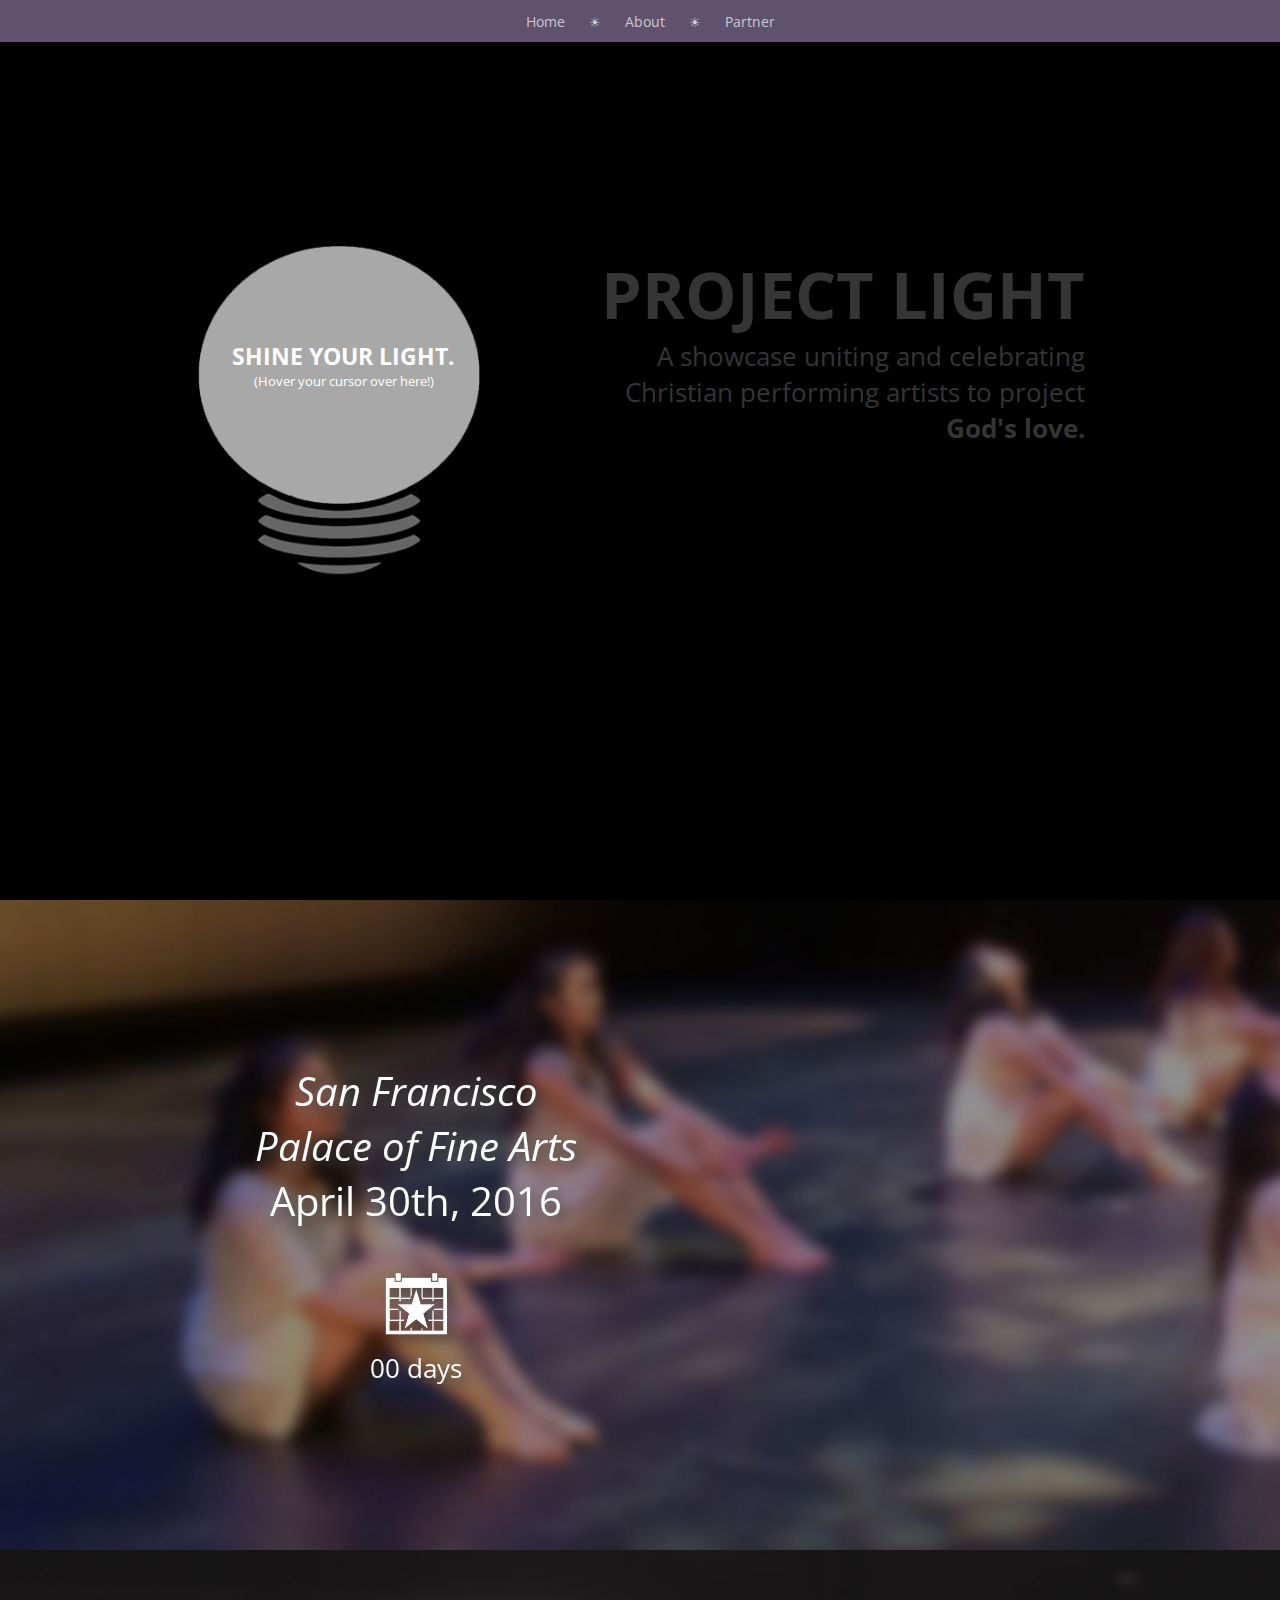
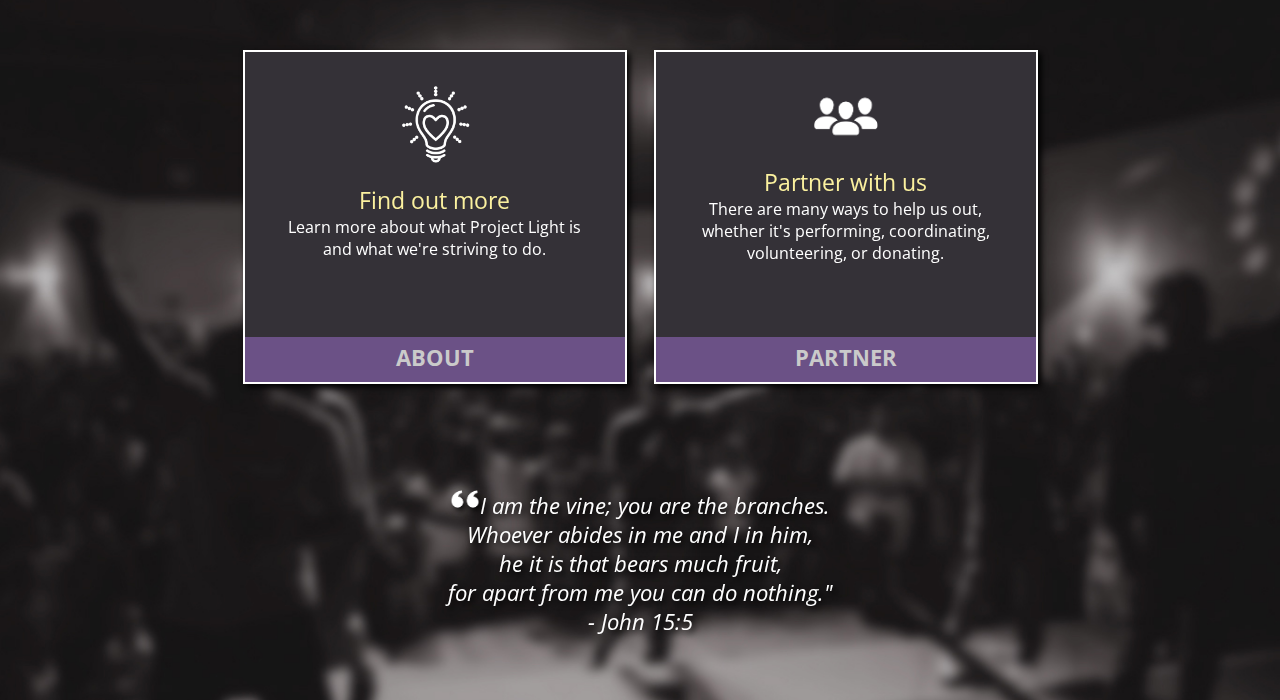
==== index.html @ 6cffb781 "lol" ====
<html>
<head>
<title>Project Light</title>
<link href="http://fonts.googleapis.com/css?family=Open+Sans:400,300,700,600" rel="stylesheet" type="text/css">
<link rel="stylesheet" type="text/css" href="assets/style.css" />
<script src="assets/jquery-1.9.1.js"></script>
<script src="assets/jquery.countdown.min.js"></script>
<script src="assets/script.js"></script>
</head>
<body>

<div id="fb-root"></div>

	<div id="nav-bar">
			<a href="index.html" id="nav">Home</a> <small>&#9728;</small>
			<a href="about.html" id="nav">About</a> <small>&#9728;</small> 
			<a href="join.html" id="nav">Partner</a>
		<div id="top-links">
			<div class="fb-follow" data-href="https://www.facebook.com/projectlight.dance" data-layout="button" data-show-faces="false"></div>
		</div>
	</div>

	<div id="banner-container" class="banner-container-dark">
		<img class="banner-container-image" src="assets/img/bg-2.jpg">
		<div class="container">
			<div class="banner" id="banner-dark">
				<img src="assets/img/banner-dark.png">
				<div id="hover-bulb"><big><big><b>SHINE YOUR LIGHT.</b></big></big><br>
					<small>(Hover your cursor over here!)</small></div>
			</div>
			<div class="banner" id="banner-light">
				<img src="assets/img/banner-light.png">
			</div>
			<div class="banner-content">
				<div id="banner-content-dark">
					<div id="PL-title-dark">Project Light</div>
					A showcase uniting and celebrating Christian performing artists to project <b>God's love.</b>
				</div>
				<div id="banner-content-light" class="text-shadow">
					<div id="PL-title-light">Project Light</div>
					A showcase uniting and celebrating Christian performing artists to project <b>God's love.</b><p>
					<small><i>"Having gifts that differ according to the grace given to us, let us use them." (Romans 12:6)</i></small>
				</div>
			</div>
		</div>
	</div>

	<div id="countdown-box">
		
			<div class="box">
				<div class="text-shadow text-center">
				<i>San Francisco <br>Palace of Fine Arts</i><br>
				April 30th, 2016

					<p>
					<span id="wrapper">
					<img src="assets/img/icon-cal.png" width="70">
					<div id="clock-a"></div>
					</span>
				</p>
				</div>
			</div>
			
			<div class="box" id="map">
				<div class="text-shadow text-center">
				<iframe src="https://www.google.com/maps/embed?pb=!1m18!1m12!1m3!1d3152.4527508023048!2d-122.45133858448301!3d37.80286291831565!2m3!1f0!2f0!3f0!3m2!1i1024!2i768!4f13.1!3m3!1m2!1s0x808586d51696be45%3A0x92d8d1553a44df2c!2sPalace+of+Fine+Arts+Theatre!5e0!3m2!1sen!2sus!4v1448142478690" width="400" height="400" frameborder="0" style="border:0" allowfullscreen></iframe>
				</div>
			</div>
			
		</div>

	</div>

		<div class="container2">
			<div class="text-reg">
			<div class="page-preview">
				<img src="assets/img/icon-bulb.png" width="80"><p><big><big><font color="fbf19f">Find out more</font></big></big><br>Learn more about what Project Light is and what we're striving to do.</p>
				<a href="about.html">
					<div id="go">
						ABOUT
					</div>
				</a>
			</div>

			<div class="page-preview">
				<img src="assets/img/icon-team.png" width="80"><p><big><big><font color="fbf19f">Partner with us</font></big></big><br>There are many ways to help us out, whether it's performing, coordinating, volunteering, or donating.</p>
				<a href="join.html">
					<div id="go">
						PARTNER
					</div>
				</a>
			</div>

			<div class="quote"><small>
				<img src="assets/img/icon-quote.png" width="30"><i>I am the vine; you are the branches. <br> Whoever abides in me and I in him,<br> he it is that bears much fruit, <br> for apart from me you can do nothing."<br>
				- John 15:5</i></small>
			</div>
		</div>
	</div>

	<div id="scrollup" align="center">
			<img src="assets/img/icon-up.png" width="30"><br>
			<a href="#">back to top</a>
		</div>

</body>
</html>
---- assets/style.css ----
body {
    font-family: "Open Sans", "Helvetica Neue", Helvetica, Arial, sans-serif;
    margin: 0px;
    background-color: black;
}

a {
	text-decoration: none;
	color: #cacaca;
}

a:hover {
	color: white;
	cursor: crosshair;
}

#page-wrapper {

}

/* NAVIGATION */

#nav-bar {
	/* top: calc(100% - 42px); */
	top: 0px;
	background-color: #60526f;
	padding: 10px;
	text-align: center;
	color: lightgrey;
	/* position: relative; */
	position: fixed;
	z-index: 100;
	width: 100%
}

#nav {
	padding-left: 20px;
	padding-right: 20px;
	display: inline-block;
	text-decoration: none;
	font-size: 14px;
}

#top-links {
	position: absolute;
	/* top: 20px; */
	right: 40px;
	display: inline-block;
	z-index: 300;
}

/*
.sticky {
	position: fixed;
	top: 0px;
}
*/

/* BANNER */

.banner-container-dark {

}

.banner-container-image {
	opacity: 0;
	position: absolute;
	transition: 400ms;
}

.banner-container-image.show {
	opacity: 1;
	height:  100%;
	margin-left: auto;
	margin-right: auto;
	left:  0px;
	right:  0px;
}

#banner-container .container {
	max-width: 1000px;
	margin: 0 auto;
	height: 100%;
	position: relative;
	overflow: hidden;
}

.banner {
	top: 200px;
	width: 400px;
	height: 400px;
	margin: 0px auto;
	position: absolute;
}

#banner-light {
	display: none;
}

.banner img {
	width: 100%;
	height: 100%;
	object-fit: cover;
}

#hover-bulb {
	text-align: center;
	color: white;
	position: absolute;
	top: 35%;
	left: 23%;
}

.banner-content {
	font-size: 26px;
	position: absolute;
	width: 530px;
	top: 250px;
	right: 55px;
	text-align: right;
}

#banner-content-dark {
	color: #353535;
}

#banner-content-light {
	color: white;
	display: none;
	position: absolute;
	top: 0px;
}

#PL-title-dark {
	font-size: 65px;
	color: #353535;
	text-transform: uppercase;
	font-weight: 700;
}

#PL-title-light {
	font-size: 65px;
	color: #fbf19f;
	text-transform: uppercase;
	font-weight: 700;
}

@media (max-width: 948px) {
	#banner-dark, #banner-light {
		position: relative;
		top: 50px;
	}

	#banner-light {
		position: absolute;
		left: 50%;
		transform: translateX(-50%);
	}

	.banner-content {
		position: relative;
		top: 30;
		text-align: center;
		right: 0;
		margin: 30px auto;
	}

	#banner-container {
		height: 100%
	}
}

/* INFO */

#countdown-box {
	background-image: url("img/bg-1.jpg");
	background-repeat: no-repeat;
	background-size: cover;
	width: 100%;
	height: 650px;
	text-align: center;
	position:  relative;
}

.box {
	width: 30%;
	padding: 30px;
	font-size: 16px;
	display: inline-block;
	vertical-align: center;
	position: relative;
	text-align: center;
	margin:  0px auto;
	overflow: hidden;
}

#map {
	position: relative;
	margin-top: 4%;
}

#clock-a {
    width: 200px;
    margin: 0px auto;
    font-size: 26px;
    margin-top: -30px;
}

.text-shadow {
	color: white;
	-webkit-filter: drop-shadow(5px 5px 6px #414141);
}

.text-center {
	font-size: 40px;
	text-align: center;
	top: 35px;
	position: relative;
	padding: 10px;
}

.container2 {
	background-image: url("img/bg-9.jpg");
	background-repeat: no-repeat;
	background-size: cover;
	height: 750px;
	margin: 0 auto;
	width: 100%;
	position: relative;
	overflow: hidden;
}

/* MAIN CONTENT */

.section {
	width: 100%;
	height: 800px;
	position: relative;
	text-align: center;
	background-repeat: no-repeat;
	background-size:cover;
	margin-top: -30px;
	margin-bottom: -30px;
}

#section1 {
	background-image: url("img/bg-3.jpg");
}

#section2 {
	background-image: url("img/bg-4.jpg");
}

#section3 {
	background-image: url("img/bg-5.jpg");
}

#section4 {
	background-image: url("img/bg-6.jpg");
}

#section5 {
	background-image: url("img/bg-7.jpg");
}

#section6 {
	background-image: url("img/bg-8.jpg");
}

#section7 {
	background-image: url("img/bg-10.jpg");
}

#section8 {
	background-image: url("img/bg-11.jpg");
}

#section9 {
	background-image: url("img/bg-12.jpg");
}

#section10 {
	background-image: url("img/bg-13.jpg");
}

#section11 {
	background-image: url("img/bg-14.jpg");
}

#section12 {
	background-image: url("img/bg-15.jpg");
}

h1 {
	letter-spacing: 10px;
	padding-bottom: 50px;
	font-weight: 100;
	font-size: 40px;
	-webkit-filter: drop-shadow(0px 0px 5px white);
}

.text-about {
	color: white;
	-webkit-filter: drop-shadow(3px 3px 3px black);
	width: 700px;
	font-size: 16px;
	line-height: 36px;
	margin: 0px auto;
	position: relative;
	top: 50%;
	-webkit-transform: translateY(-50%);
	-ms-transform: translateY(-50%);
	transform: translateY(-50%);
}

.text-reg {
	color: white;
	-webkit-filter: drop-shadow(3px 3px 3px black);
	width: 1000px;
	width: 100%;
	font-size: 28px;
	margin: 0px auto;
	padding-top: 200px;
	padding-top: 100px;
	text-align:  center;
}

.text-join {
	color: white;
	-webkit-filter: drop-shadow(3px 3px 3px black);
	max-width: 700px;
	font-size: 16px;
	line-height: 36px;
	margin: 0px auto;
	position: relative;
	top: 50%;
	-webkit-transform: translateY(-50%);
	-ms-transform: translateY(-50%);
	transform: translateY(-50%);
}


#button {
	border-style: solid;
    border-width: 2px;
    width: 400px;
    margin: 0px auto;
    padding: 20px;
    font-size: 26px;
    background-color: #6b5186;
    position: relative;
    margin-top: 60px;
    transition: 0.3s;
}

.page-preview {
	border-style: solid;
	border-width: 2px;
	width: 25%;
	height: 270px;
	padding: 30px;
	font-size: 16px;
	display: inline-block;
	vertical-align: top;
	position: relative;
	text-align: center;
	margin:  0px auto;
	margin-left: 10px;
	margin-right: 10px;
	overflow: hidden;
	background-color: #343137;
}

.quote {
	font-style: italic;
	text-align: center;
	font-size: 26px;
	padding-top:  100px;
	position: relative;
	margin: 0px auto;
	padding-bottom: 100px;
}

#scrollup {
	position: fixed;
	bottom: 10px;
	left: 10px;
	color: gray;
	display: none;
}

.join-options {
	padding-top: 10px;
}

.option {
	width: 150px;
	height: 145px;
	background-color: white;
	display: inline-block;
	margin-left: 20px;
	margin-right: 20px;
	color: black;
	font-weight: 800;
	font-size: 20px;
	padding: 20px;
	vertical-align: top;
	border-radius: 50%;
}

.option:hover {
	background-color: #fbf19f;
	-webkit-filter: drop-shadow(0px 0px 9px white);
}

#go {
	bottom: 0px;
	text-align: center;
	position: absolute;
	background-color: #6b5186;
	width: 100%;
	height: 40px;
	left: 0px;
	padding-top: 5px;
	font-size: 22px;
	font-weight: 700;
	transition: 0.3s;
}

#go:hover #button:hover {
	background-color: #9869cb;
}
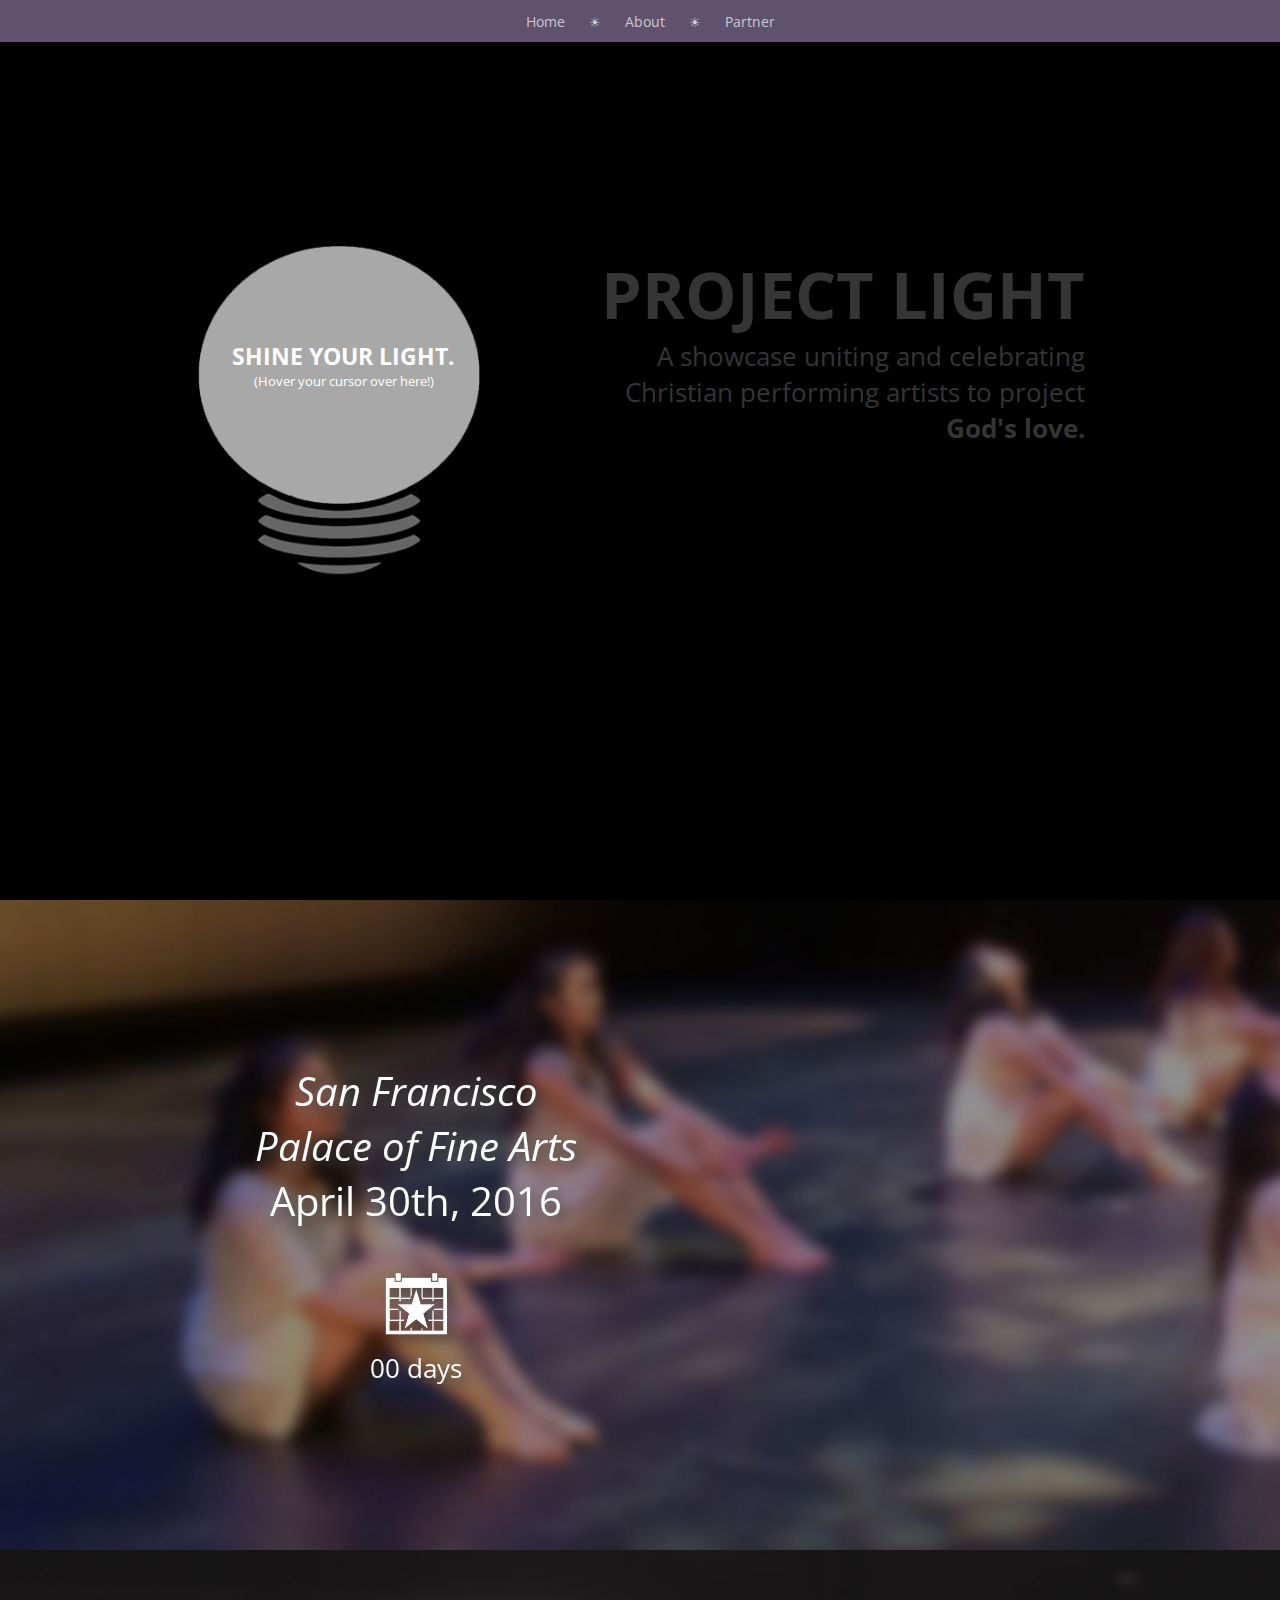
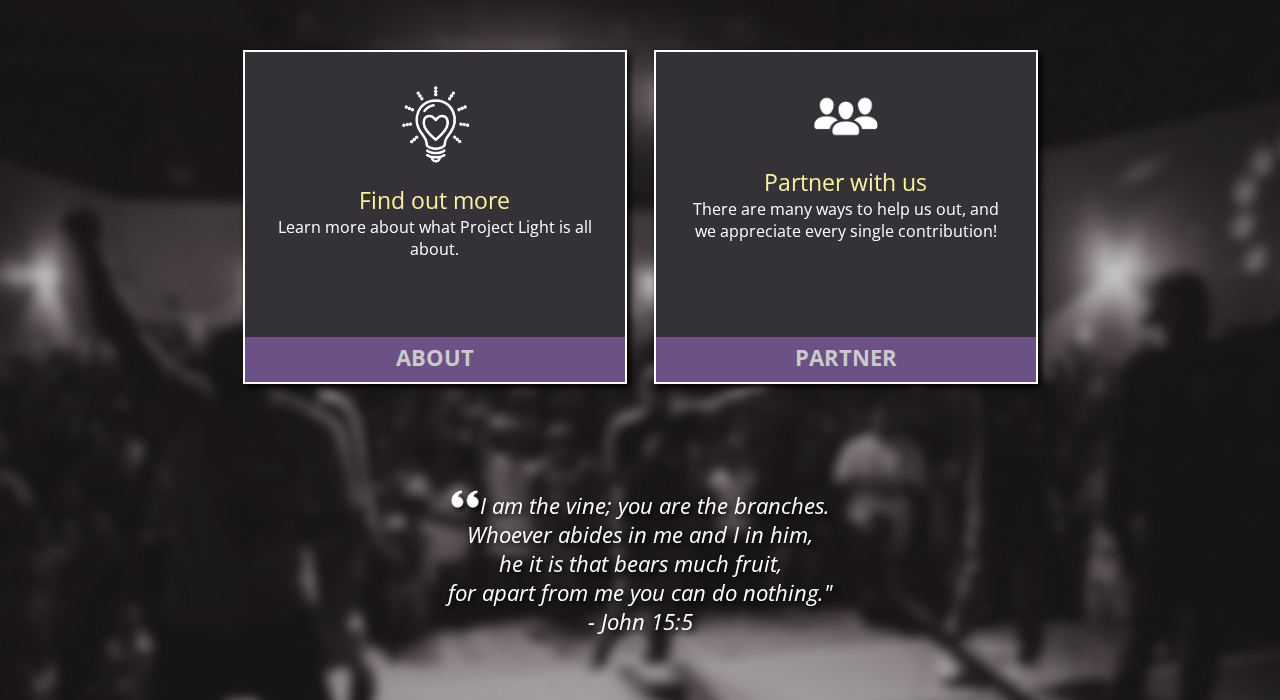
==== commit b0322bda: "finalll" ====
--- a/index.html
+++ b/index.html
@@ -6,6 +6,8 @@
 <script src="assets/jquery-1.9.1.js"></script>
 <script src="assets/jquery.countdown.min.js"></script>
 <script src="assets/script.js"></script>
+
+
 </head>
 <body>
 
@@ -74,7 +76,7 @@
 		<div class="container2">
 			<div class="text-reg">
 			<div class="page-preview">
-				<img src="assets/img/icon-bulb.png" width="80"><p><big><big><font color="fbf19f">Find out more</font></big></big><br>Learn more about what Project Light is and what we're striving to do.</p>
+				<img src="assets/img/icon-bulb.png" width="80"><p><big><big><font color="fbf19f">Find out more</font></big></big><br>Learn more about what Project Light is all about.</p>
 				<a href="about.html">
 					<div id="go">
 						ABOUT
@@ -83,7 +85,7 @@
 			</div>
 
 			<div class="page-preview">
-				<img src="assets/img/icon-team.png" width="80"><p><big><big><font color="fbf19f">Partner with us</font></big></big><br>There are many ways to help us out, whether it's performing, coordinating, volunteering, or donating.</p>
+				<img src="assets/img/icon-team.png" width="80"><p><big><big><font color="fbf19f">Partner with us</font></big></big><br>There are many ways to help us out, and we appreciate every single contribution!</p>
 				<a href="join.html">
 					<div id="go">
 						PARTNER
--- a/assets/style.css
+++ b/assets/style.css
@@ -11,7 +11,7 @@
 
 a:hover {
 	color: white;
-	cursor: crosshair;
+	cursor: hand;
 }
 
 #page-wrapper {
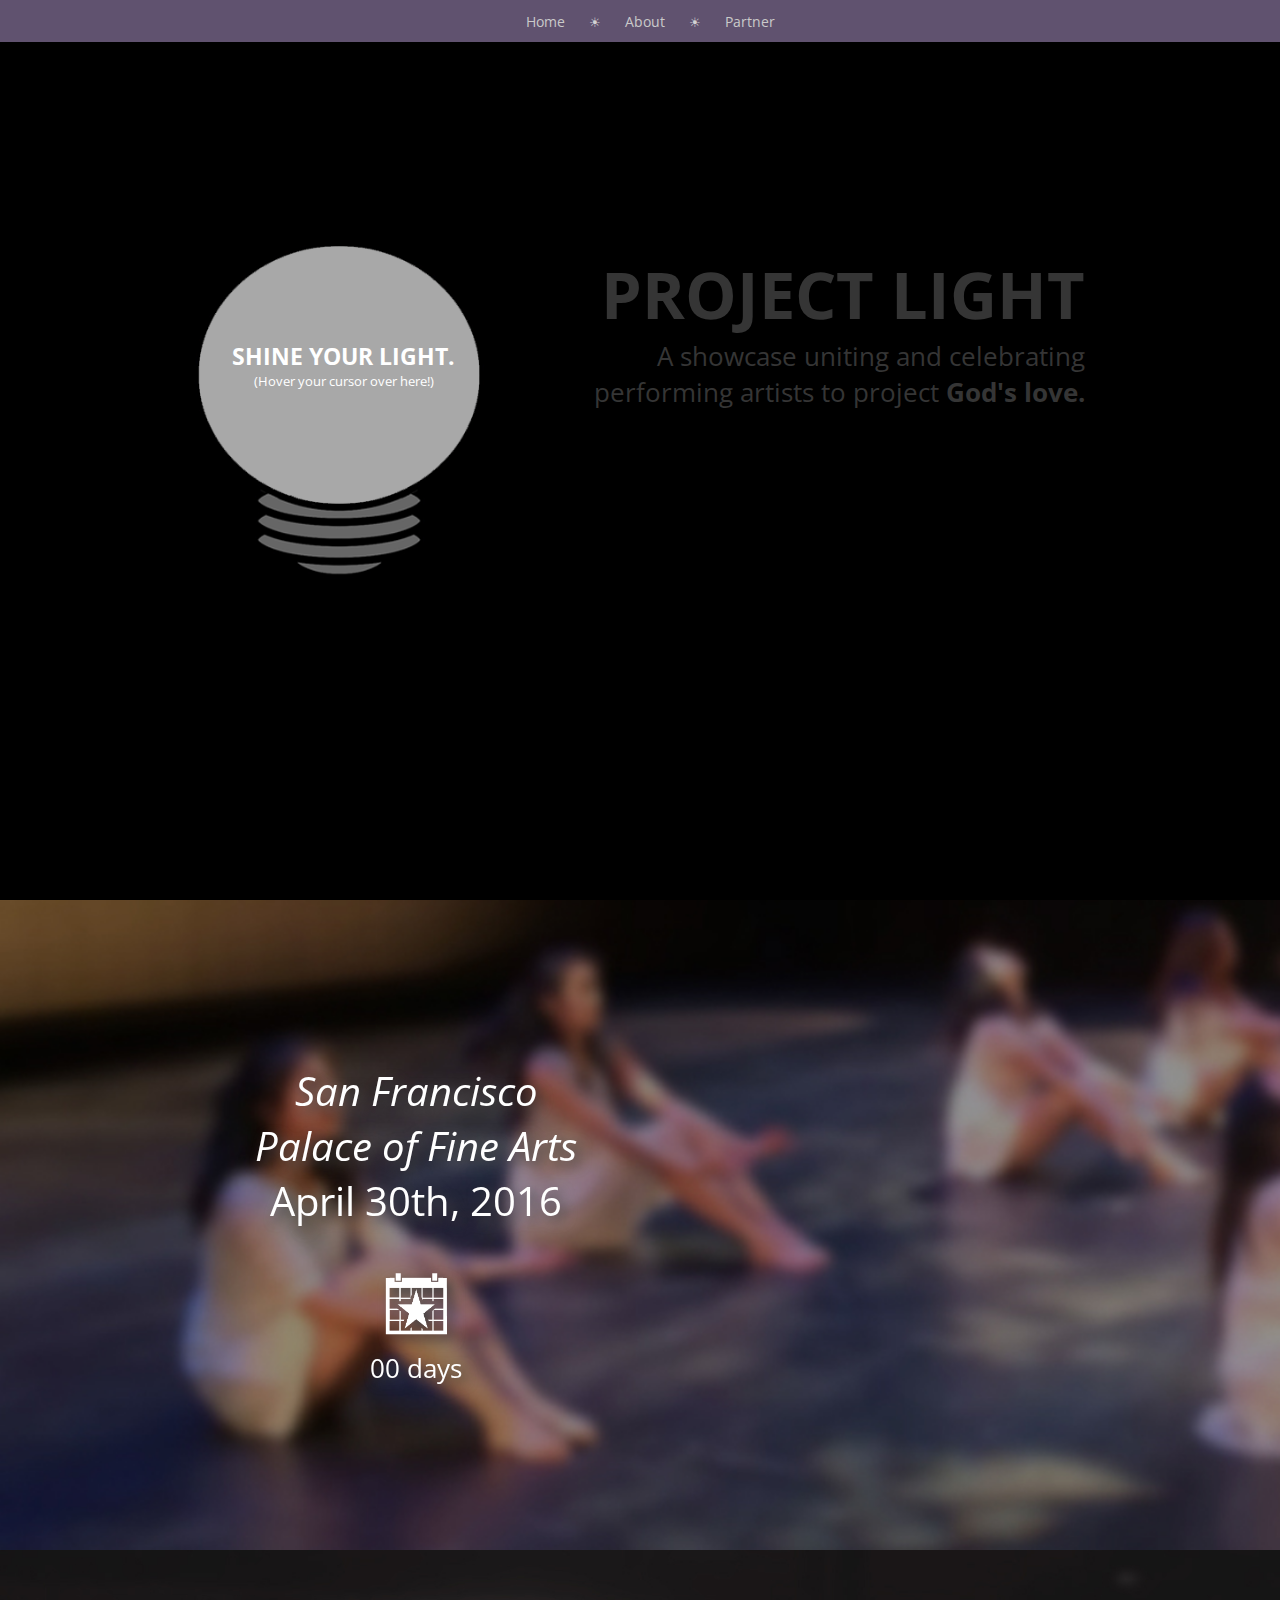
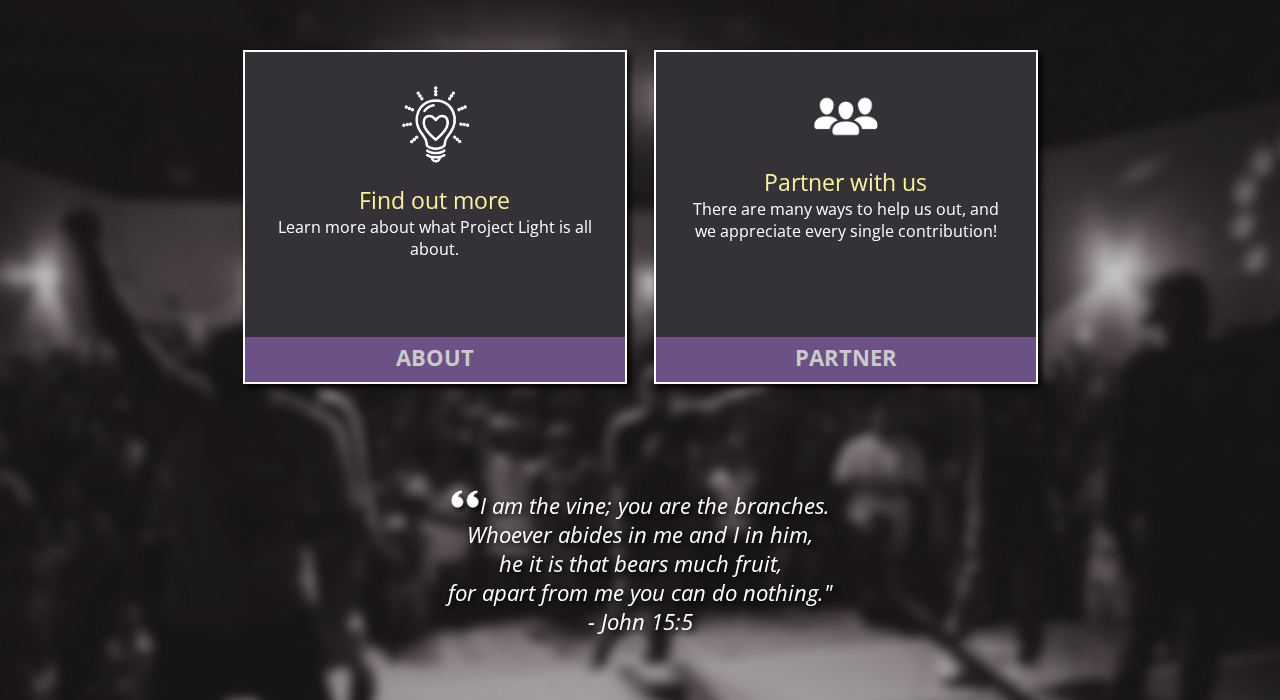
==== commit 370c797a: "lol" ====
--- a/index.html
+++ b/index.html
@@ -36,7 +36,7 @@
 			<div class="banner-content">
 				<div id="banner-content-dark">
 					<div id="PL-title-dark">Project Light</div>
-					A showcase uniting and celebrating Christian performing artists to project <b>God's love.</b>
+					A showcase uniting and celebrating performing artists to project <b>God's love.</b>
 				</div>
 				<div id="banner-content-light" class="text-shadow">
 					<div id="PL-title-light">Project Light</div>
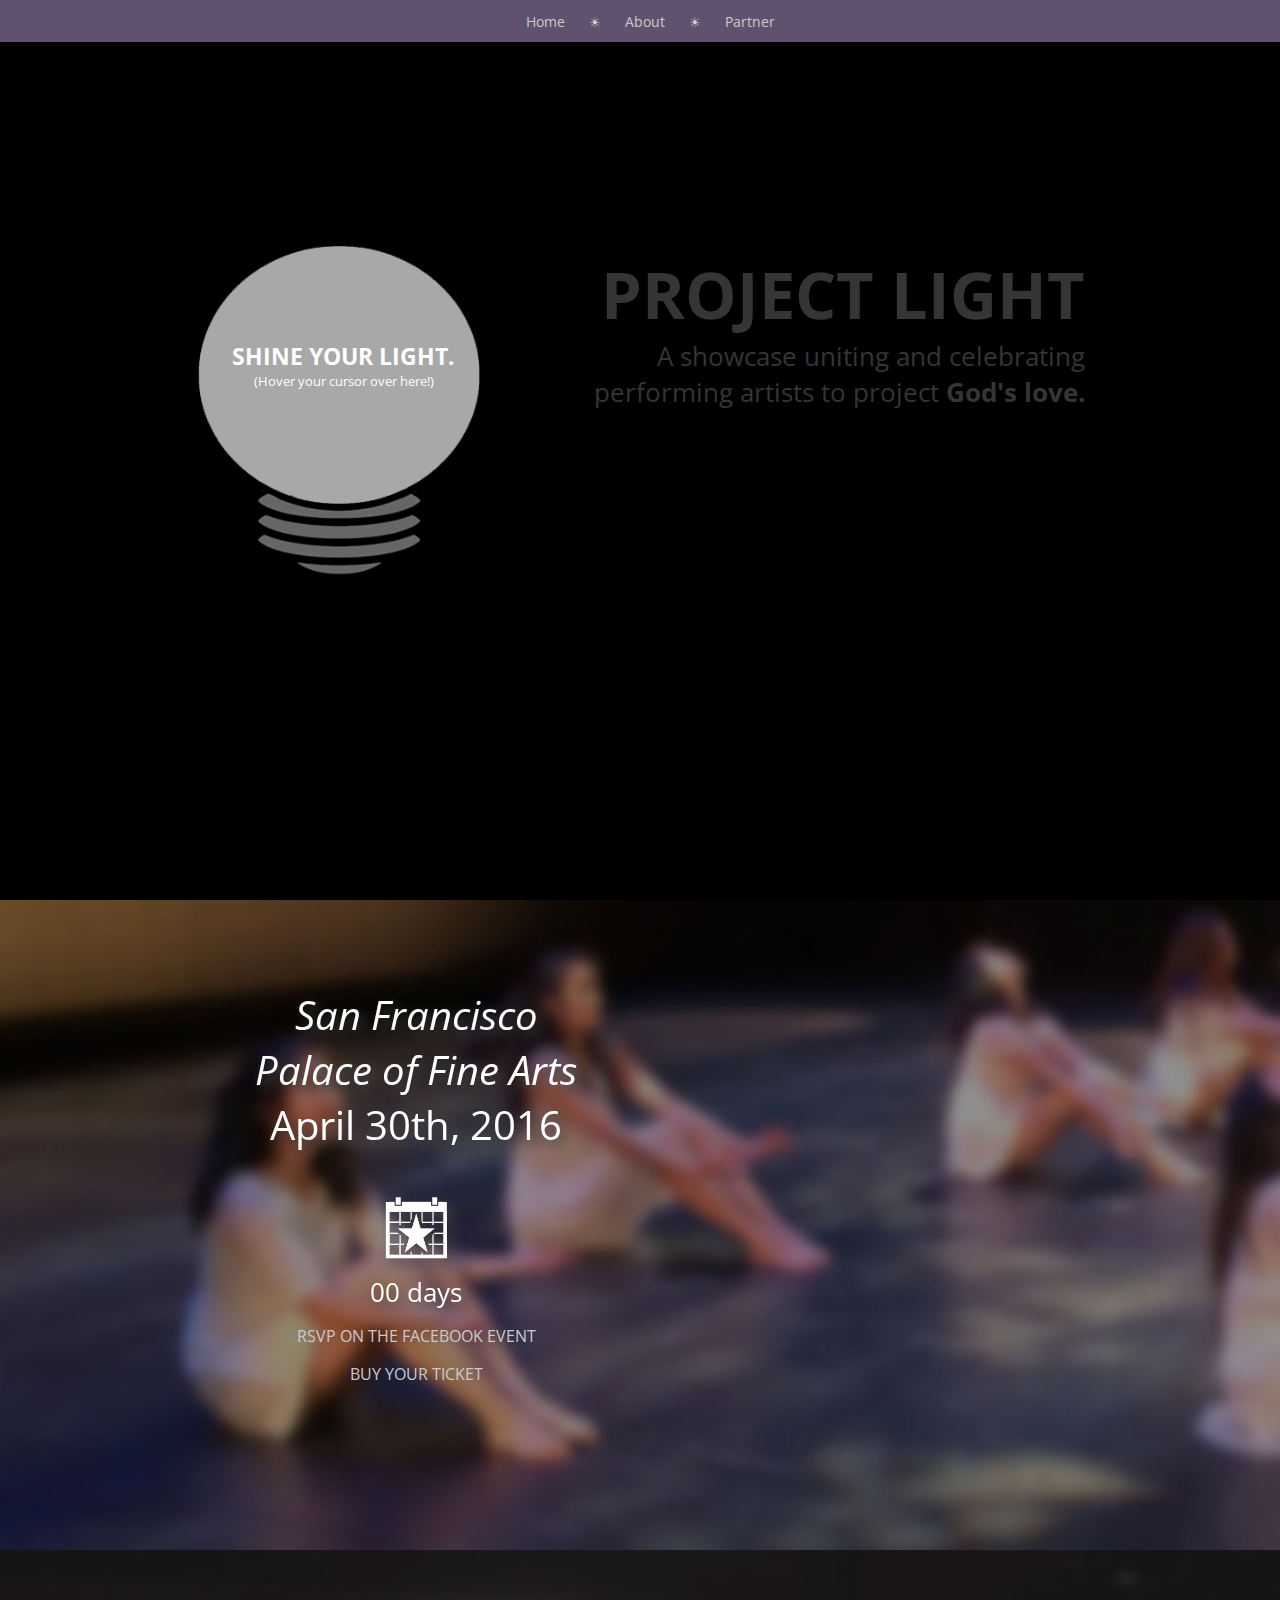
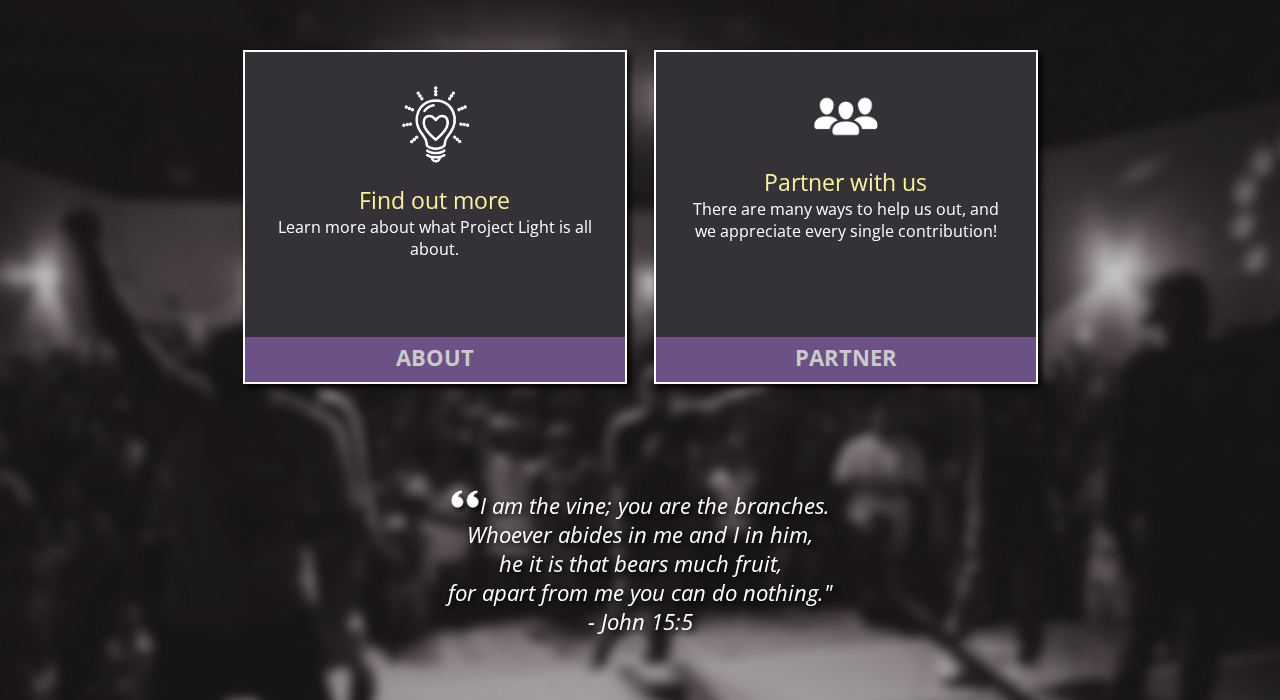
==== commit d46056dc: "lolll" ====
--- a/index.html
+++ b/index.html
@@ -40,7 +40,8 @@
 				</div>
 				<div id="banner-content-light" class="text-shadow">
 					<div id="PL-title-light">Project Light</div>
-					A showcase uniting and celebrating Christian performing artists to project <b>God's love.</b><p>
+					A showcase uniting and celebrating performing artists to project <b>God's love.</b><p>
+
 					<small><i>"Having gifts that differ according to the grace given to us, let us use them." (Romans 12:6)</i></small>
 				</div>
 			</div>
@@ -61,6 +62,11 @@
 					</span>
 				</p>
 				</div>
+
+				<a href="https://www.facebook.com/events/205161946497805/">RSVP ON THE FACEBOOK EVENT</a><p>
+
+				<a href="http://www.eventbrite.com/e/project-light-performing-arts-showcase-tickets-19869367814">BUY YOUR TICKET</a>
+
 			</div>
 			
 			<div class="box" id="map">
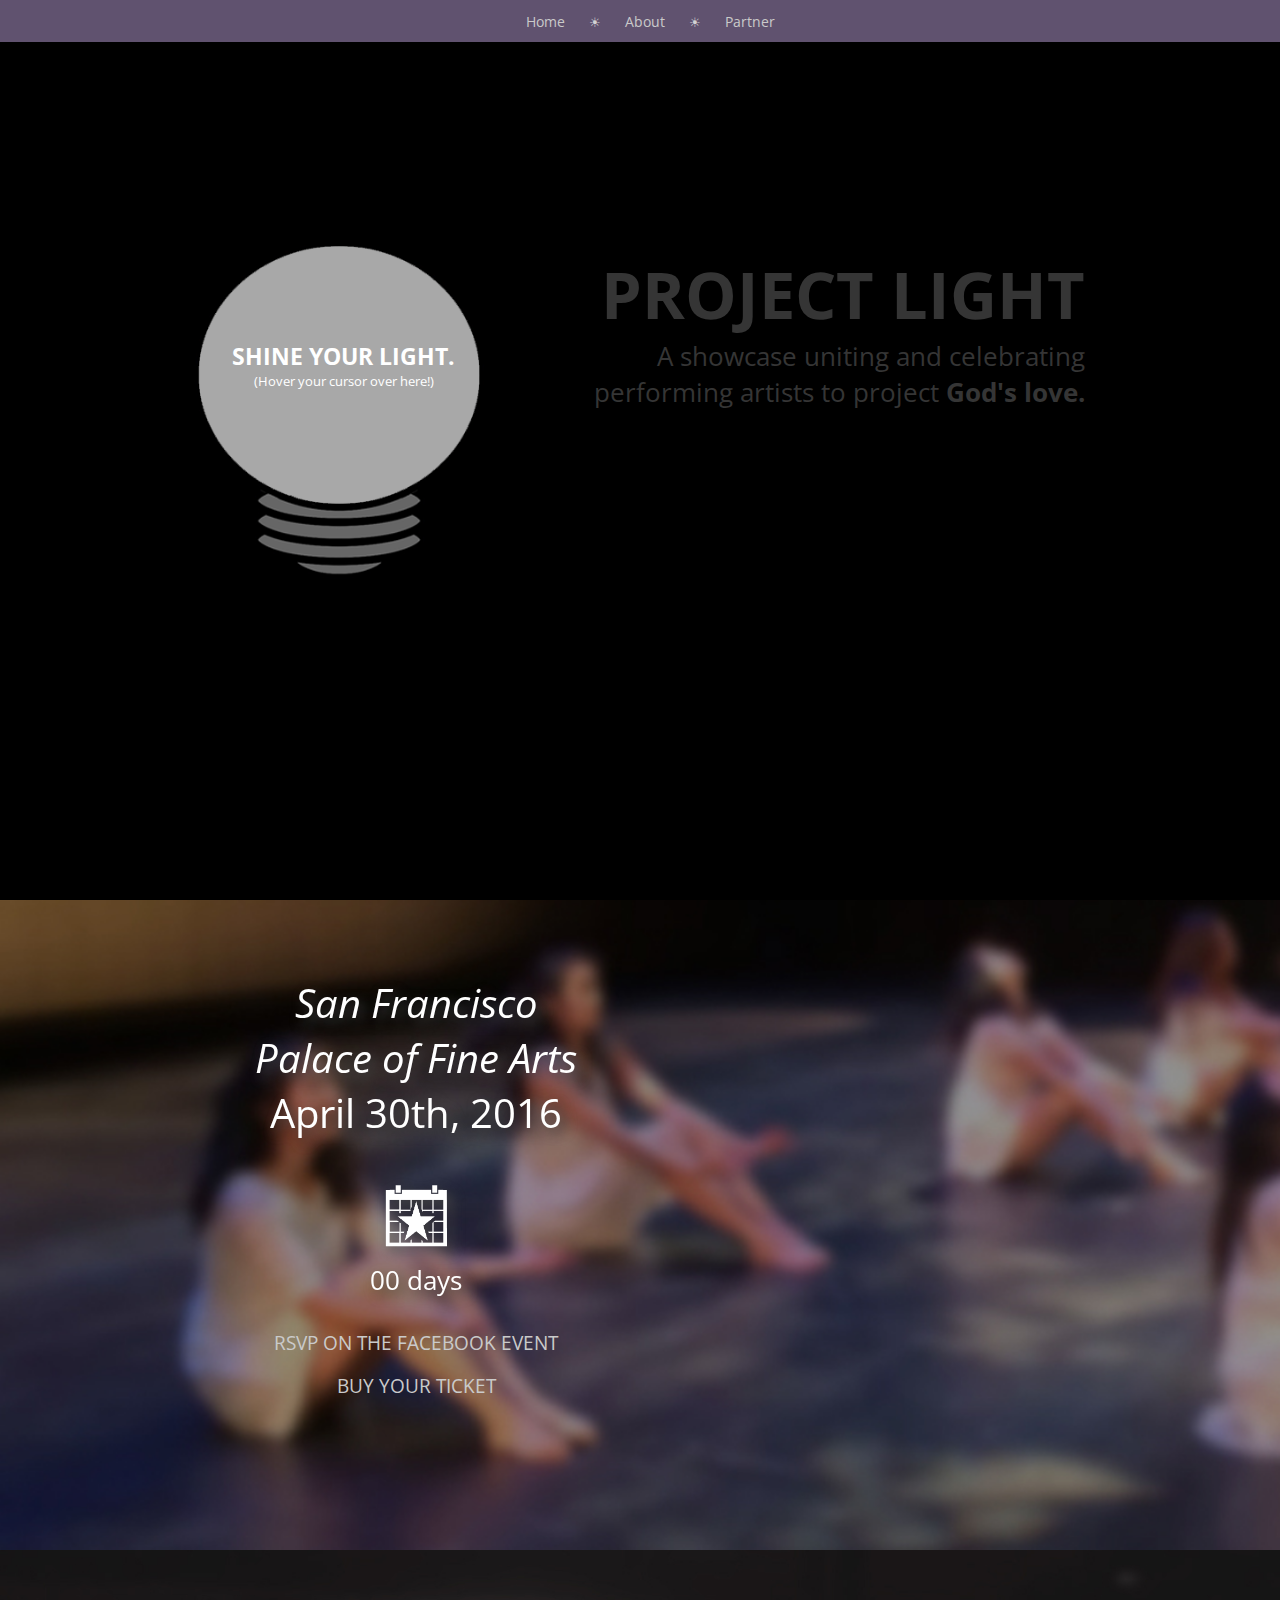
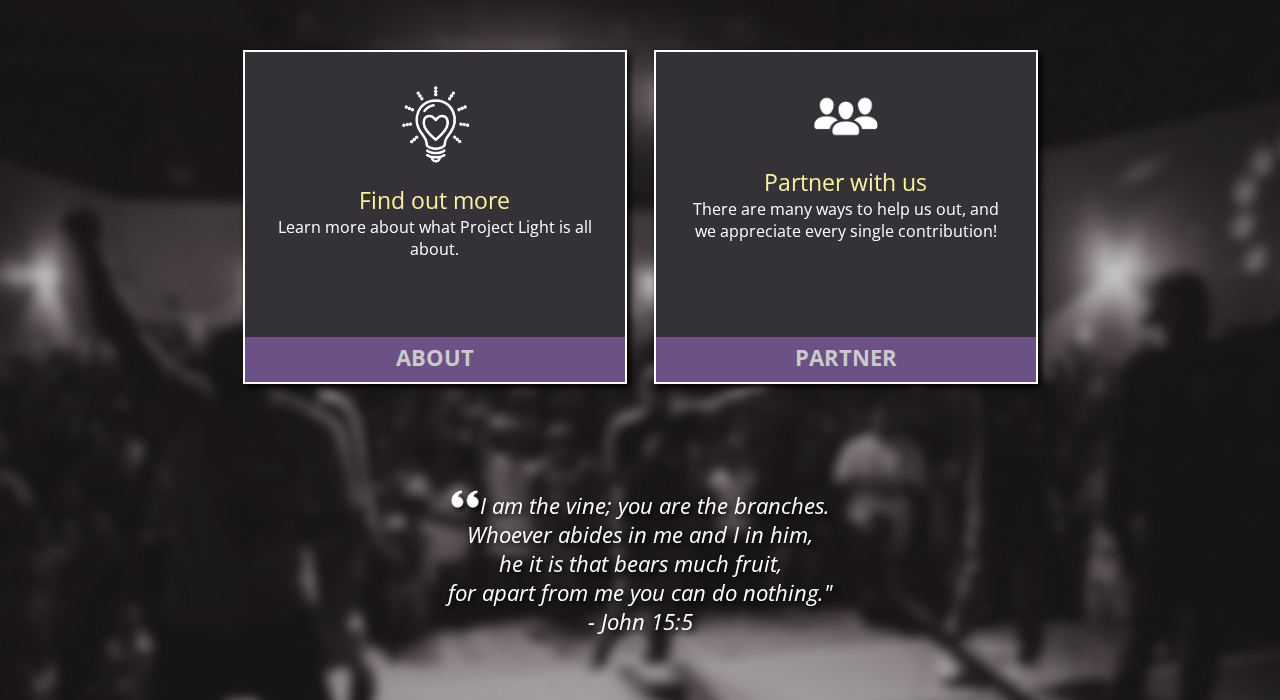
==== commit e4ae0adf: "big" ====
--- a/index.html
+++ b/index.html
@@ -61,11 +61,11 @@
 					<div id="clock-a"></div>
 					</span>
 				</p>
-				</div>
+				</div><p>
 
-				<a href="https://www.facebook.com/events/205161946497805/">RSVP ON THE FACEBOOK EVENT</a><p>
+				<big><a href="https://www.facebook.com/events/205161946497805/">RSVP ON THE FACEBOOK EVENT</a><p>
 
-				<a href="http://www.eventbrite.com/e/project-light-performing-arts-showcase-tickets-19869367814">BUY YOUR TICKET</a>
+				<a href="http://www.eventbrite.com/e/project-light-performing-arts-showcase-tickets-19869367814">BUY YOUR TICKET</a></big>
 
 			</div>
 			
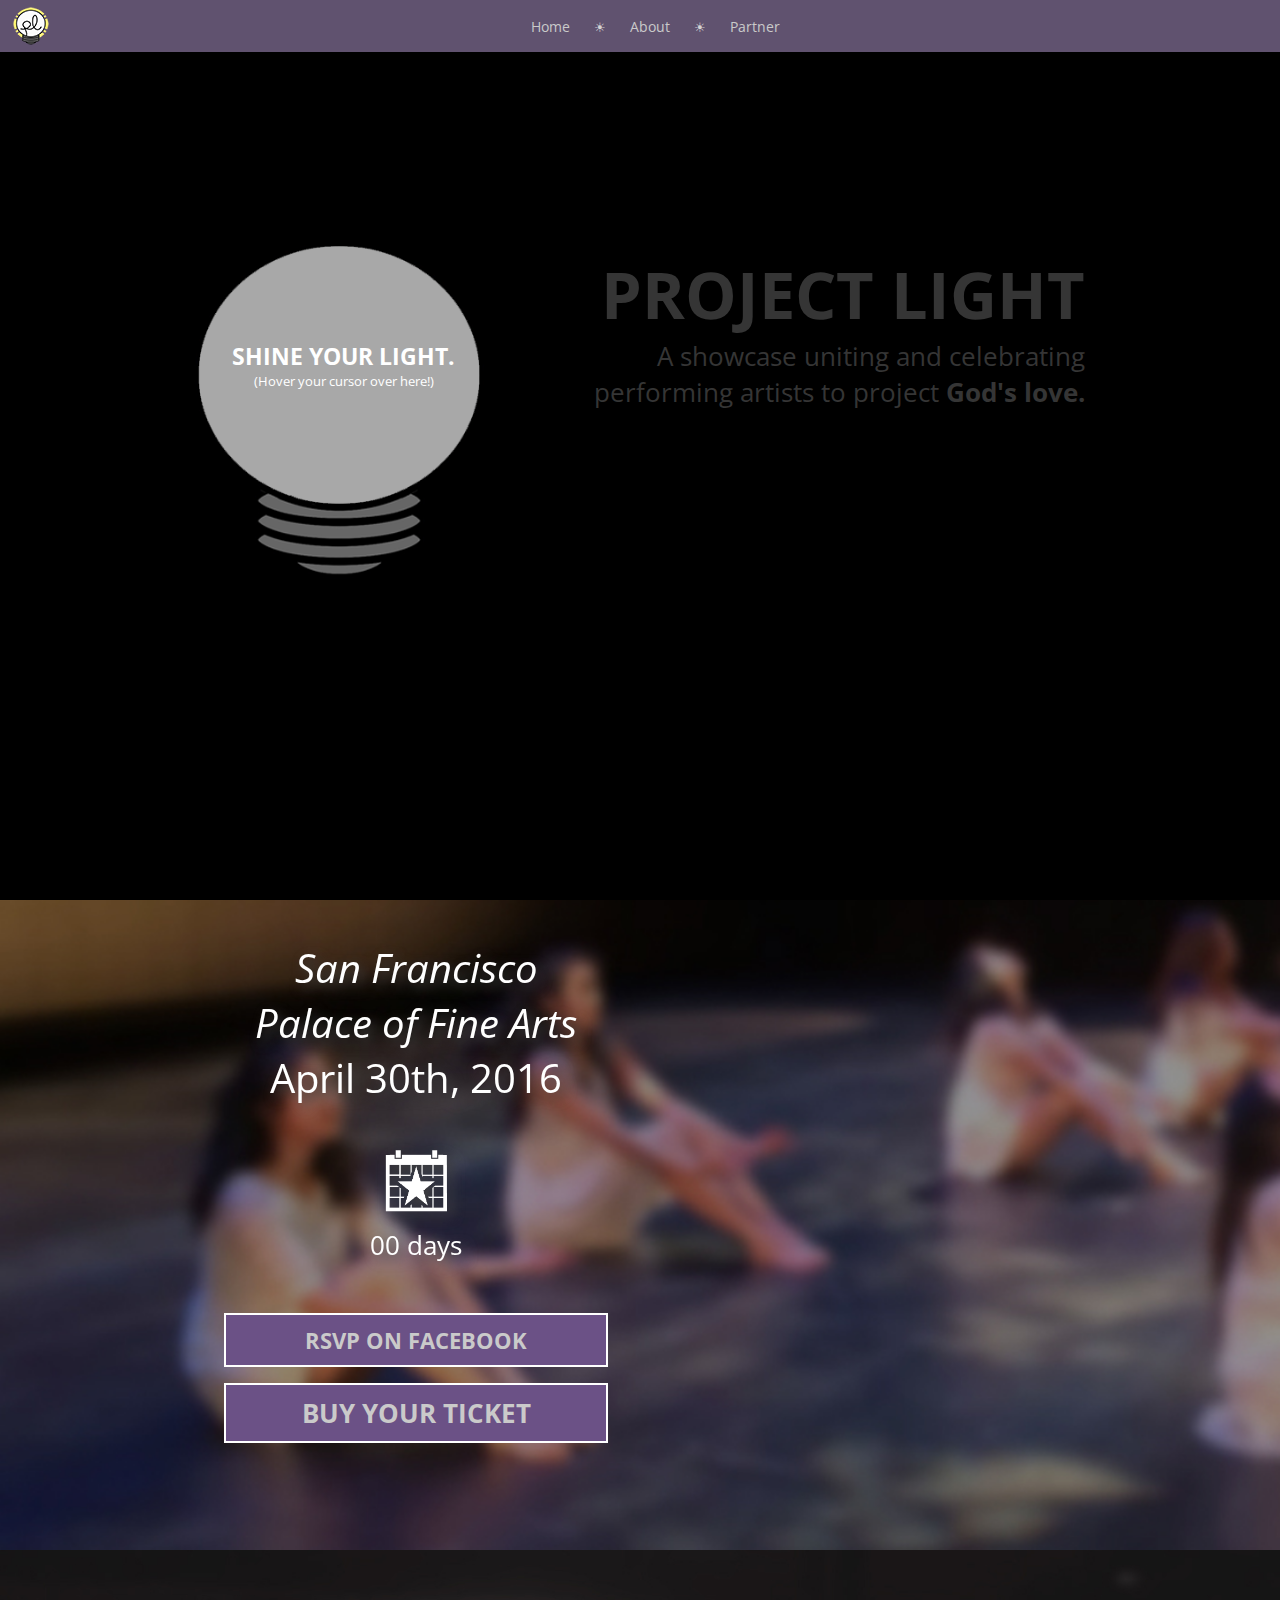
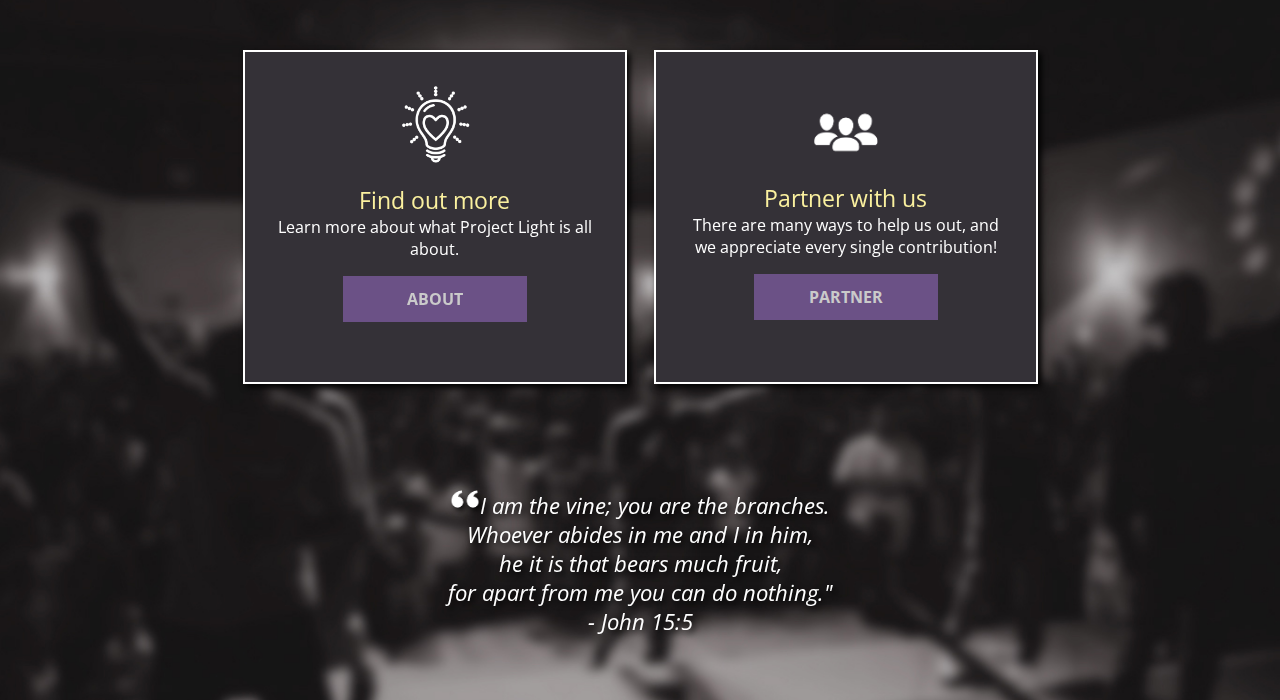
==== commit 679cd9ea: "2-10-16" ====
--- a/index.html
+++ b/index.html
@@ -3,6 +3,7 @@
 <title>Project Light</title>
 <link href="http://fonts.googleapis.com/css?family=Open+Sans:400,300,700,600" rel="stylesheet" type="text/css">
 <link rel="stylesheet" type="text/css" href="assets/style.css" />
+<link rel="icon" type="image/png" href="assets/img/favicon.ico" />
 <script src="assets/jquery-1.9.1.js"></script>
 <script src="assets/jquery.countdown.min.js"></script>
 <script src="assets/script.js"></script>
@@ -14,6 +15,7 @@
 <div id="fb-root"></div>
 
 	<div id="nav-bar">
+			<a href="index.html" id="left"><img src="assets/img/logo-small.png"></a>
 			<a href="index.html" id="nav">Home</a> <small>&#9728;</small>
 			<a href="about.html" id="nav">About</a> <small>&#9728;</small> 
 			<a href="join.html" id="nav">Partner</a>
@@ -42,7 +44,9 @@
 					<div id="PL-title-light">Project Light</div>
 					A showcase uniting and celebrating performing artists to project <b>God's love.</b><p>
 
-					<small><i>"Having gifts that differ according to the grace given to us, let us use them." (Romans 12:6)</i></small>
+					<small><i>"Having gifts that differ according to the grace given to us, let us use them." (Romans 12:6)</i></small><p>
+
+					<div class="button-small" id="main"><a href="http://www.eventbrite.com/e/project-light-performing-arts-showcase-tickets-19869367814">BUY TICKETS</a></div>
 				</div>
 			</div>
 		</div>
@@ -61,11 +65,15 @@
 					<div id="clock-a"></div>
 					</span>
 				</p>
-				</div><p>
+				</div>
 
-				<big><a href="https://www.facebook.com/events/205161946497805/">RSVP ON THE FACEBOOK EVENT</a><p>
-
-				<a href="http://www.eventbrite.com/e/project-light-performing-arts-showcase-tickets-19869367814">BUY YOUR TICKET</a></big>
+				<div class="button-small">
+					<a href="https://www.facebook.com/events/205161946497805/">RSVP ON FACEBOOK</a>
+				</div>
+				<p>
+				<div class="button-small">
+					<big><a href="http://www.eventbrite.com/e/project-light-performing-arts-showcase-tickets-19869367814">BUY YOUR TICKET</a></big>
+				</div>
 
 			</div>
 			
@@ -91,7 +99,7 @@
 			</div>
 
 			<div class="page-preview">
-				<img src="assets/img/icon-team.png" width="80"><p><big><big><font color="fbf19f">Partner with us</font></big></big><br>There are many ways to help us out, and we appreciate every single contribution!</p>
+				<p><img src="assets/img/icon-team.png" width="80"><p><big><big><font color="fbf19f">Partner with us</font></big></big><br>There are many ways to help us out, and we appreciate every single contribution!</p>
 				<a href="join.html">
 					<div id="go">
 						PARTNER
--- a/assets/style.css
+++ b/assets/style.css
@@ -24,7 +24,7 @@
 	/* top: calc(100% - 42px); */
 	top: 0px;
 	background-color: #60526f;
-	padding: 10px;
+	padding: 15px;
 	text-align: center;
 	color: lightgrey;
 	/* position: relative; */
@@ -49,6 +49,11 @@
 	z-index: 300;
 }
 
+#left {
+	left: 12px;
+	position: absolute;
+	bottom: 7px;
+}
 /*
 .sticky {
 	position: fixed;
@@ -190,13 +195,14 @@
 	vertical-align: center;
 	position: relative;
 	text-align: center;
-	margin:  0px auto;
+	margin: 0px auto;
 	overflow: hidden;
 }
 
 #map {
 	position: relative;
-	margin-top: 4%;
+	margin-top: 0px;
+	/* top: -10%; */
 }
 
 #clock-a {
@@ -214,7 +220,7 @@
 .text-center {
 	font-size: 40px;
 	text-align: center;
-	top: 35px;
+	top: 0px;
 	position: relative;
 	padding: 10px;
 }
@@ -351,6 +357,23 @@
     position: relative;
     margin-top: 60px;
     transition: 0.3s;
+}
+
+.button-small {
+	border-style: solid;
+	border-width: 2px;
+	background-color: #6b5186;
+	padding: 10px;
+	font-size: 22px;
+	color: white;
+	font-weight: bold;
+}
+
+#main {
+	position: absolute;
+	width: 200px;
+	right: 0px;
+	text-align: center;
 }
 
 .page-preview {
@@ -416,15 +439,13 @@
 #go {
 	bottom: 0px;
 	text-align: center;
-	position: absolute;
+	position: relative;
 	background-color: #6b5186;
-	width: 100%;
-	height: 40px;
-	left: 0px;
-	padding-top: 5px;
-	font-size: 22px;
-	font-weight: 700;
-	transition: 0.3s;
+	width: 50%;
+	padding: 12px;
+	font-size: 16px;
+	font-weight: bold;
+	margin: 0px auto;
 }
 
 #go:hover #button:hover {
